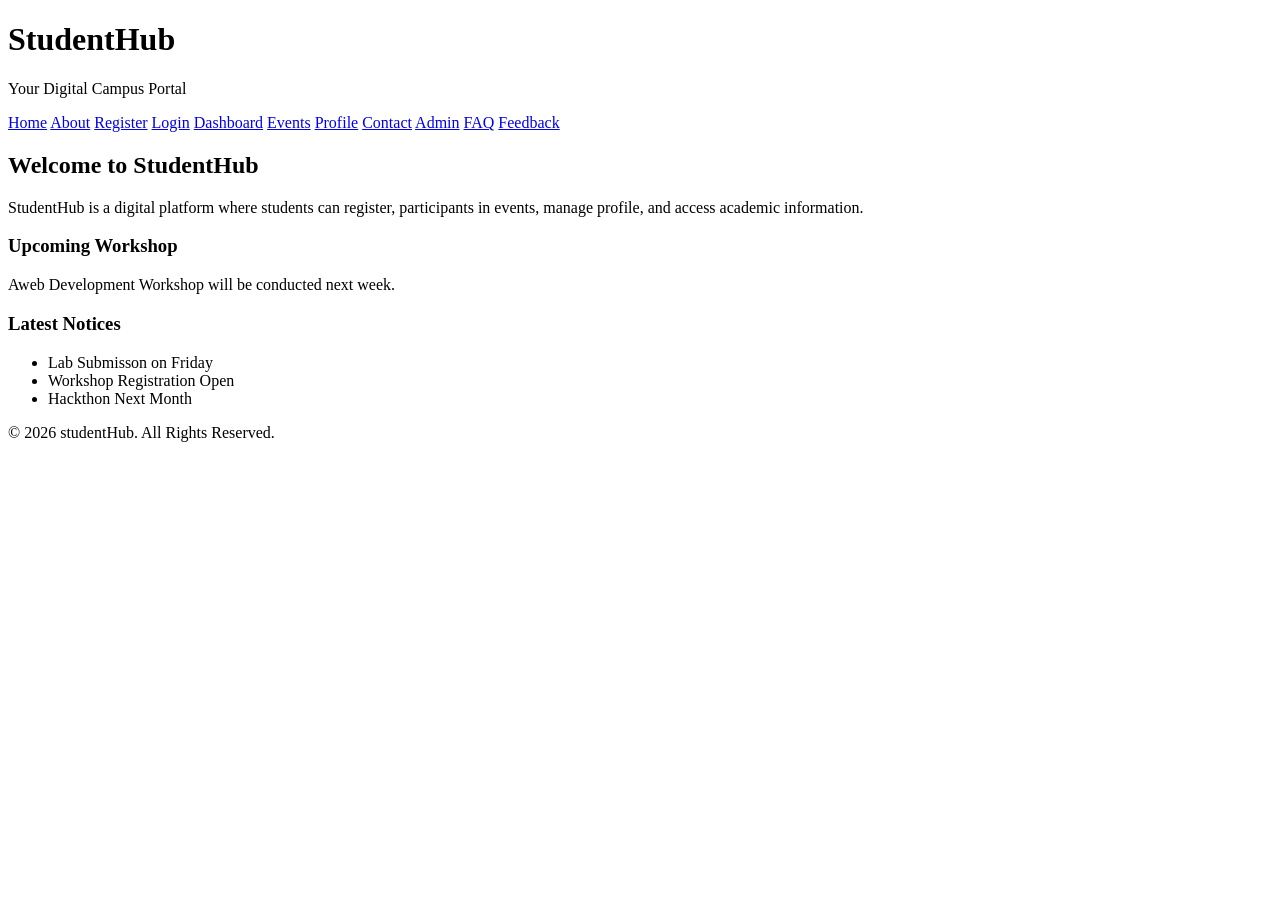
==== pages/index.html @ d690dd4f "Update homepage" ====
<!DOCTYPE html>
<html lang="en">
    <head>
        <meta charset="UTF-8">
        <meta name="viewport" content="width=device-width, initial-scale=1.0">
        <title>StudentHub - Home</title>
    </head>
    <body>
        <header>
            <h1>StudentHub</h1>
            <p>Your Digital Campus Portal</p>
        </header>

        <nav>
            <a href="index.html">Home</a>
            <a href="about.html">About</a>
            <a href="register.html">Register</a>
            <a href="login.html">Login</a>
            <a href="dashboard.html">Dashboard</a>
            <a href="events.html">Events</a>
            <a href="profile.html">Profile</a>
            <a href="contact.html">Contact</a>
            <a href="admin.html">Admin</a>
            <a href="faq.html">FAQ</a>
            <a href="feedback.html">Feedback</a>
        </nav>

        <main>
            <section>

                <h2>Welcome to StudentHub</h2>
                
                <p>
                    StudentHub is a digital platform where students can register, participants in events, manage profile, and access academic information.
                </p>

            </section>

            <article>

                <h3>Upcoming Workshop</h3>

                <p>
                    Aweb Development Workshop will be conducted next week.
                </p>

            </article>

            <aside>

                <h3>Latest Notices</h3>

                <ul>
        
                    <li>Lab Submisson on Friday</li>
                    <li>Workshop Registration Open</li>
                    <li>Hackthon Next Month</li>
                    
                </ul>

            </aside>

        </main>

        <footer>
            <p>&copy; 2026 studentHub. All Rights Reserved.</p>
        </footer>

    </body>
</html>
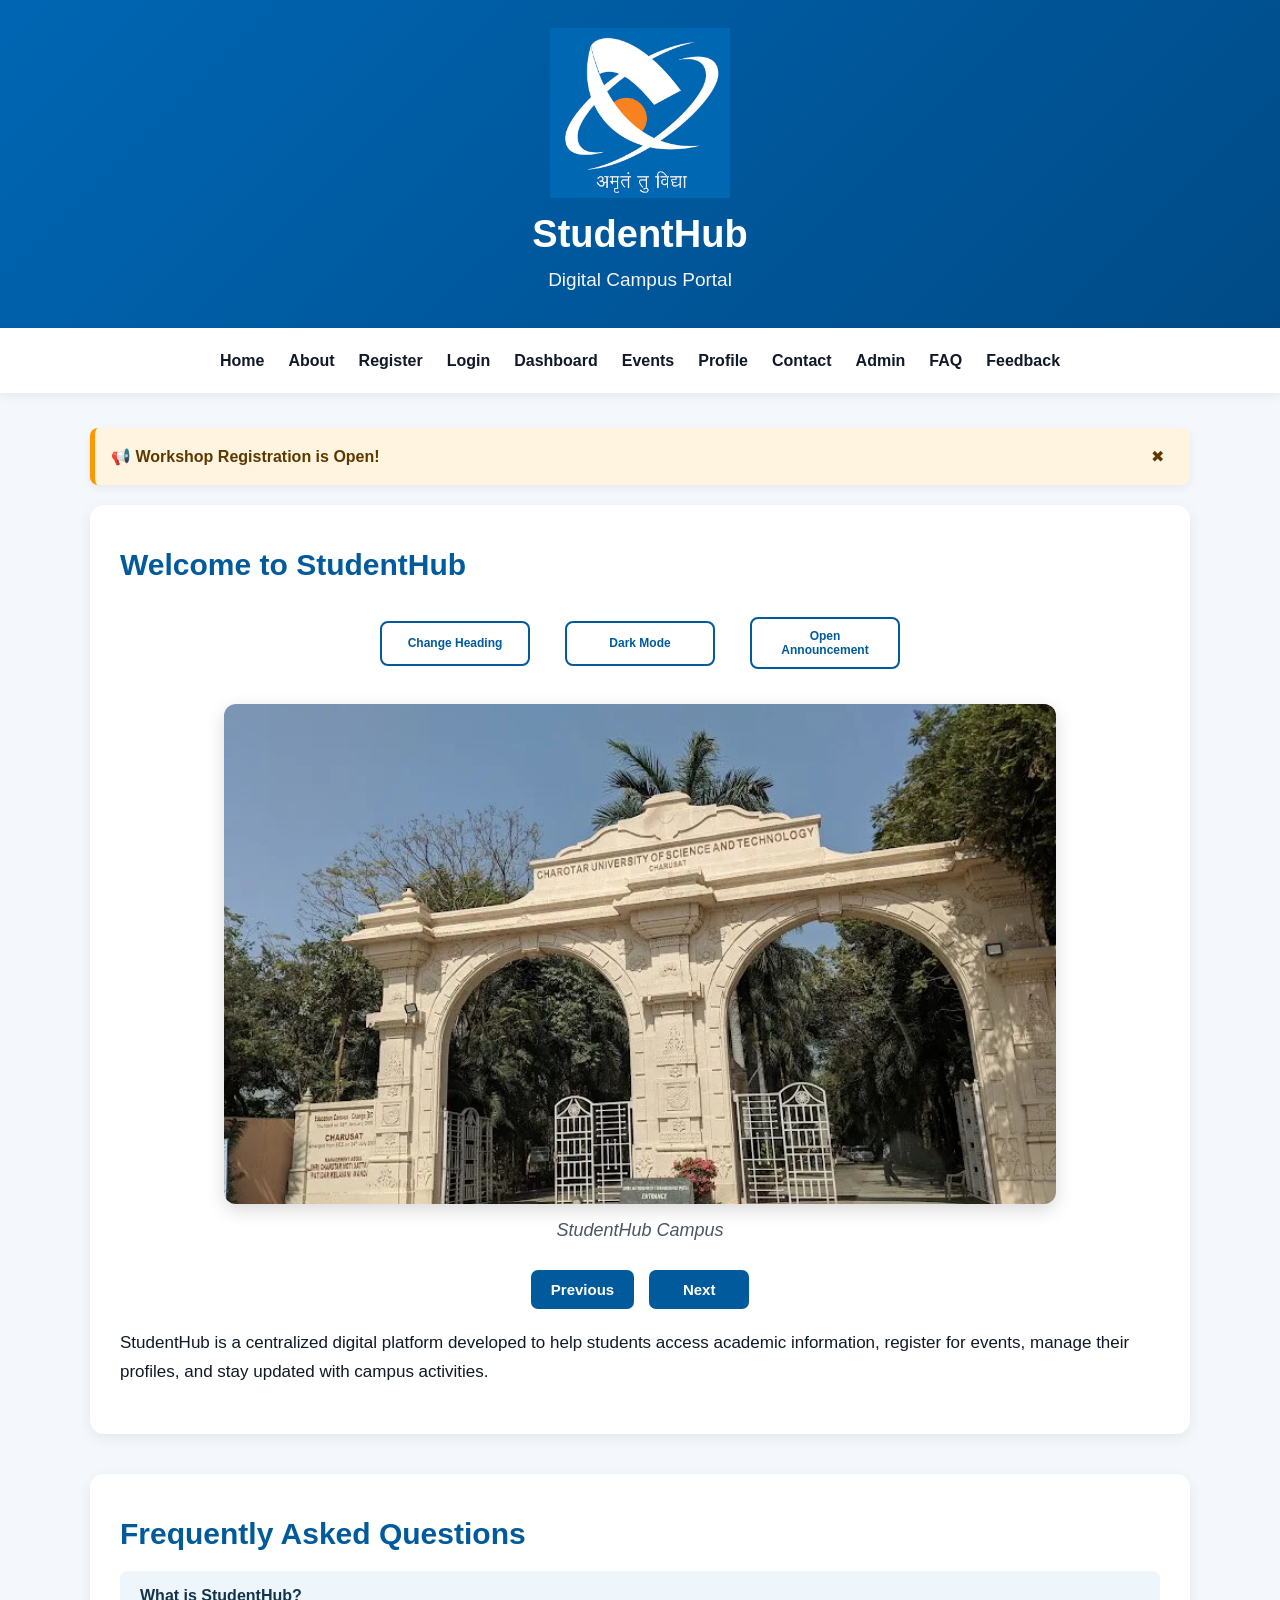
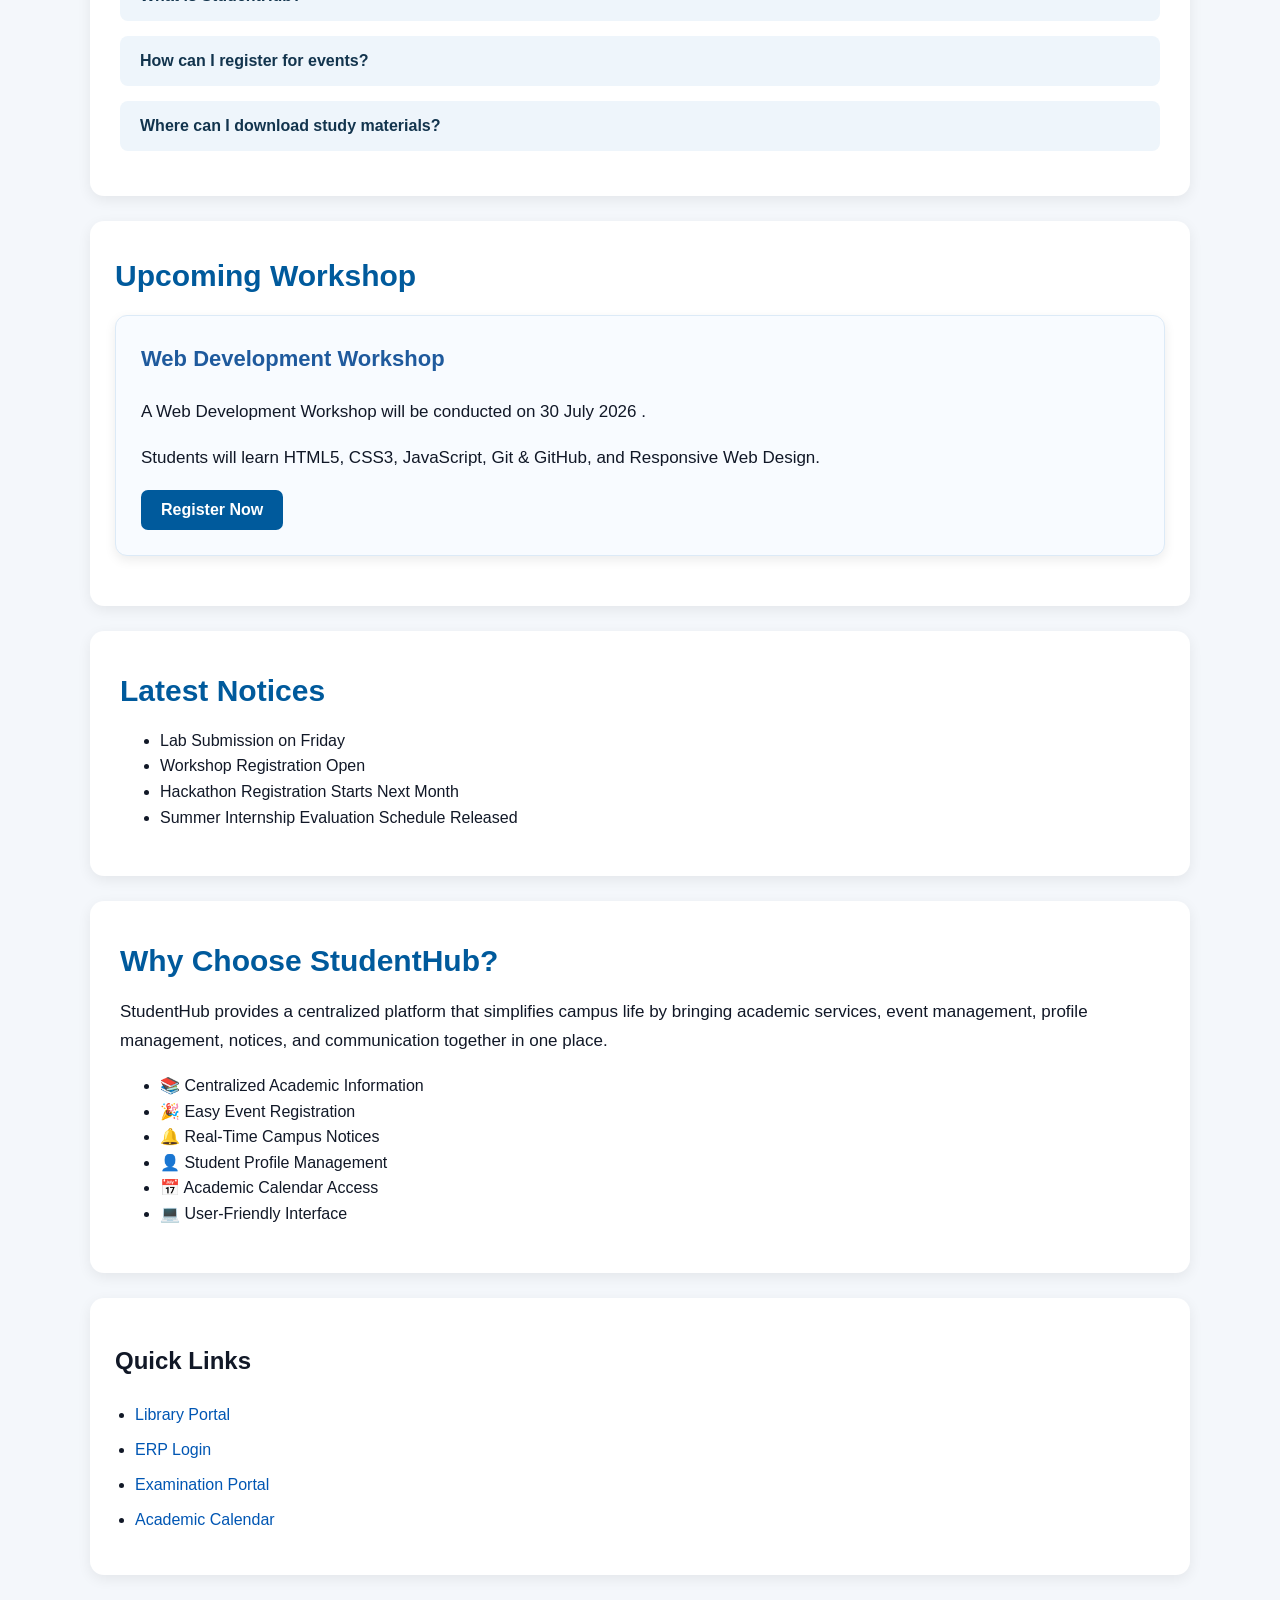
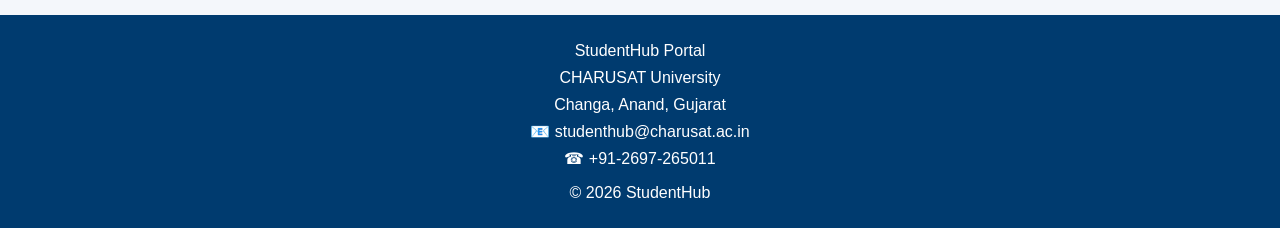
==== commit 3cc0aae1: "JS added" ====
--- a/pages/index.html
+++ b/pages/index.html
@@ -1,70 +1,378 @@
 <!DOCTYPE html>
 <html lang="en">
-    <head>
-        <meta charset="UTF-8">
-        <meta name="viewport" content="width=device-width, initial-scale=1.0">
-        <title>StudentHub - Home</title>
-    </head>
-    <body>
-        <header>
-            <h1>StudentHub</h1>
-            <p>Your Digital Campus Portal</p>
-        </header>
-
-        <nav>
-            <a href="index.html">Home</a>
-            <a href="about.html">About</a>
-            <a href="register.html">Register</a>
-            <a href="login.html">Login</a>
-            <a href="dashboard.html">Dashboard</a>
-            <a href="events.html">Events</a>
-            <a href="profile.html">Profile</a>
-            <a href="contact.html">Contact</a>
-            <a href="admin.html">Admin</a>
-            <a href="faq.html">FAQ</a>
-            <a href="feedback.html">Feedback</a>
-        </nav>
-
-        <main>
-            <section>
-
-                <h2>Welcome to StudentHub</h2>
-                
+
+<head>
+    <meta charset="UTF-8">
+    <meta name="viewport" content="width=device-width, initial-scale=1.0">
+
+    <title>StudentHub - Home</title>
+
+    <link rel="icon"
+          type="image/png"
+          href="../images/favstudenticon.png">
+
+    <link rel="stylesheet"
+          href="../css/style.css">
+</head>
+
+<body>
+
+    <!-- =========================
+         Header
+         ========================= -->
+
+    <header>
+
+        <img src="../images/logo.png"
+             alt="StudentHub Logo">
+
+        <h1>StudentHub</h1>
+
+        <p>Digital Campus Portal</p>
+
+    </header>
+
+
+    <!-- =========================
+         Navigation
+         ========================= -->
+
+    <button id="menuBtn">☰ Menu</button>
+
+    <nav id="mainMenu">
+
+        <ul>
+            <li><a href="index.html">Home</a></li>
+            <li><a href="about.html">About</a></li>
+            <li><a href="register.html">Register</a></li>
+            <li><a href="login.html">Login</a></li>
+            <li><a href="dashboard.html">Dashboard</a></li>
+            <li><a href="events.html">Events</a></li>
+            <li><a href="profile.html">Profile</a></li>
+            <li><a href="contact.html">Contact</a></li>
+            <li><a href="admin.html">Admin</a></li>
+            <li><a href="faq.html">FAQ</a></li>
+            <li><a href="feedback.html">Feedback</a></li>
+        </ul>
+
+    </nav>
+
+
+    <!-- =========================
+         Main Content
+         ========================= -->
+
+    <main>
+
+        <!-- Notification -->
+
+        <div id="notification">
+
+            <span>📢 Workshop Registration is Open!</span>
+
+            <button id="closeBtn">✖</button>
+
+        </div>
+
+
+        <!-- =========================
+             Welcome Section
+             ========================= -->
+
+        <section>
+
+            <h2 id="welcomeHeading">
+                Welcome to StudentHub
+            </h2>
+
+            <div class="welcome-buttons">
+
+                <button id="changeBtn">
+                    Change Heading
+                </button>
+
+                <button id="themeBtn">
+                    Dark Mode
+                </button>
+
+                <button id="openModalBtn">
+                    Open Announcement
+                </button>
+
+            </div>
+
+
+            <!-- Image Slider -->
+
+            <figure>
+
+                <img id="sliderImage"
+                     src="../images/campus1.jpg"
+                     alt="StudentHub Campus Name">
+
+                <figcaption id="sliderCaption">
+                    StudentHub Campus
+                </figcaption>
+
+            </figure>
+
+
+            <div class="slider-buttons">
+
+                <button id="previousBtn">
+                    Previous
+                </button>
+
+                <button id="nextBtn">
+                    Next
+                </button>
+
+            </div>
+
+
+            <p>
+                StudentHub is a centralized digital platform developed
+                to help students access academic information, register
+                for events, manage their profiles, and stay updated
+                with campus activities.
+            </p>
+
+        </section>
+
+
+        <!-- =========================
+             FAQ Section
+             ========================= -->
+
+        <section id="faq">
+
+            <h2>Frequently Asked Questions</h2>
+
+
+            <div class="faq-item">
+
+                <button id="faqBtn1">
+                    What is StudentHub?
+                </button>
+
+                <div id="faqAnswer1">
+                    StudentHub is a web portal where students can access
+                    study materials, notices, events, internship updates,
+                    and academic resources.
+                </div>
+
+            </div>
+
+
+            <div class="faq-item">
+
+                <button id="faqBtn2">
+                    How can I register for events?
+                </button>
+
+                <div id="faqAnswer2">
+                    Students can register through the Events page
+                    by filling the registration form.
+                </div>
+
+            </div>
+
+
+            <div class="faq-item">
+
+                <button id="faqBtn3">
+                    Where can I download study materials?
+                </button>
+
+                <div id="faqAnswer3">
+                    Study materials are available in the Resources section.
+                </div>
+
+            </div>
+
+        </section>
+
+
+        <!-- =========================
+             Upcoming Workshop
+             ========================= -->
+
+        <section id="workshop">
+
+            <h2>Upcoming Workshop</h2>
+
+            <article class="workshop-card">
+
+                <h3>
+                    Web Development Workshop
+                </h3>
+
                 <p>
-                    StudentHub is a digital platform where students can register, participants in events, manage profile, and access academic information.
+                    A Web Development Workshop will be conducted on
+                    <time datetime="2026-07-30">
+                        30 July 2026
+                    </time>.
                 </p>
 
-            </section>
-
-            <article>
-
-                <h3>Upcoming Workshop</h3>
-
                 <p>
-                    Aweb Development Workshop will be conducted next week.
+                    Students will learn HTML5, CSS3, JavaScript,
+                    Git &amp; GitHub, and Responsive Web Design.
                 </p>
 
+                <button id="registerBtn">
+                    Register Now
+                </button>
+
             </article>
 
-            <aside>
-
-                <h3>Latest Notices</h3>
-
-                <ul>
-        
-                    <li>Lab Submisson on Friday</li>
-                    <li>Workshop Registration Open</li>
-                    <li>Hackthon Next Month</li>
-                    
-                </ul>
-
-            </aside>
-
-        </main>
-
-        <footer>
-            <p>&copy; 2026 studentHub. All Rights Reserved.</p>
-        </footer>
-
-    </body>
+        </section>
+
+
+        <!-- =========================
+             Latest Notices
+             ========================= -->
+
+        <section>
+
+            <h2>Latest Notices</h2>
+
+            <ul>
+
+                <li>Lab Submission on Friday</li>
+
+                <li>Workshop Registration Open</li>
+
+                <li>Hackathon Registration Starts Next Month</li>
+
+                <li>
+                    Summer Internship Evaluation Schedule Released
+                </li>
+
+            </ul>
+
+        </section>
+
+
+        <!-- =========================
+             Why Choose StudentHub
+             ========================= -->
+
+        <section>
+
+            <h2>Why Choose StudentHub?</h2>
+
+            <p>
+                StudentHub provides a centralized platform that
+                simplifies campus life by bringing academic services,
+                event management, profile management, notices, and
+                communication together in one place.
+            </p>
+
+            <ul>
+
+                <li>📚 Centralized Academic Information</li>
+
+                <li>🎉 Easy Event Registration</li>
+
+                <li>🔔 Real-Time Campus Notices</li>
+
+                <li>👤 Student Profile Management</li>
+
+                <li>📅 Academic Calendar Access</li>
+
+                <li>💻 User-Friendly Interface</li>
+
+            </ul>
+
+        </section>
+
+
+        <!-- =========================
+             Quick Links
+             ========================= -->
+
+        <aside>
+
+            <h2>Quick Links</h2>
+
+            <ul>
+
+                <li>
+                    <a href="#">Library Portal</a>
+                </li>
+
+                <li>
+                    <a href="#">ERP Login</a>
+                </li>
+
+                <li>
+                    <a href="#">Examination Portal</a>
+                </li>
+
+                <li>
+                    <a href="#">Academic Calendar</a>
+                </li>
+
+            </ul>
+
+        </aside>
+
+    </main>
+
+
+    <!-- =========================
+         Announcement Modal
+         ========================= -->
+
+    <div id="announcementModal"
+         class="modal">
+
+        <div class="modal-content">
+
+            <span id="closeModal">&times;</span>
+
+            <h2>
+                📢 StudentHub Announcement
+            </h2>
+
+            <p>
+                Welcome to StudentHub! The Web Development Workshop
+                registration is now open. Register before the last
+                date to secure your seat.
+            </p>
+
+        </div>
+
+    </div>
+
+
+    <!-- =========================
+         Footer
+         ========================= -->
+
+    <footer>
+
+        <address>
+
+            StudentHub Portal<br>
+            CHARUSAT University<br>
+            Changa, Anand, Gujarat<br>
+            📧 studenthub@charusat.ac.in<br>
+            ☎ +91-2697-265011
+
+        </address>
+
+        <p>
+            © 2026 StudentHub
+        </p>
+
+    </footer>
+
+
+    <!-- JavaScript -->
+
+    <script src="../js/script.js"></script>
+
+</body>
+
 </html>
--- a/css/style.css
+++ b/css/style.css
@@ -0,0 +1,804 @@
+/* =========================================================
+   StudentHub - Main Stylesheet
+   ========================================================= */
+
+/* =========================
+   Reset & Base
+   ========================= */
+
+*,
+*::before,
+*::after {
+    box-sizing: border-box;
+}
+
+html {
+    scroll-behavior: smooth;
+}
+
+html,
+body {
+    width: 100%;
+    max-width: 100%;
+    overflow-x: hidden;
+}
+
+body {
+    margin: 0;
+    background: #f4f7fb;
+    color: #111827;
+    font-family: Arial, Helvetica, sans-serif;
+    line-height: 1.6;
+    transition:
+        background-color 0.3s ease,
+        color 0.3s ease;
+}
+
+button,
+a {
+    -webkit-tap-highlight-color: transparent;
+}
+
+button {
+    font-family: inherit;
+}
+
+/* =========================
+   Header
+   ========================= */
+
+header {
+    padding: 28px 15px 32px;
+    background: linear-gradient(135deg, #0066b3, #004b87);
+    color: white;
+    text-align: center;
+    box-shadow: 0 4px 14px rgba(0, 0, 0, 0.15);
+}
+
+header img {
+    display: block;
+    width: 180px;
+    max-width: 35vw;
+    height: auto;
+    margin: 0 auto 14px;
+    transition: transform 0.3s ease;
+}
+
+header img:hover {
+    transform: scale(1.04);
+}
+
+header h1 {
+    margin: 5px 0;
+    font-size: clamp(28px, 3vw, 38px);
+    line-height: 1.2;
+}
+
+header p {
+    margin: 8px 0 0;
+    font-size: clamp(15px, 1.5vw, 19px);
+    opacity: 0.95;
+}
+
+/* =========================
+   Navigation
+   ========================= */
+
+nav {
+    display: flex;
+    justify-content: center;
+    align-items: center;
+    flex-wrap: wrap;
+    gap: 4px;
+    padding: 12px 10px;
+    background: white;
+    box-shadow: 0 2px 10px rgba(0, 0, 0, 0.08);
+    position: relative;
+    z-index: 50;
+}
+
+nav ul {
+    display: flex;
+    justify-content: center;
+    align-items: center;
+    flex-wrap: wrap;
+    gap: 4px;
+    margin: 0;
+    padding: 0;
+    list-style: none;
+}
+
+nav li {
+    display: inline;
+}
+
+nav a {
+    display: inline-block;
+    padding: 8px 10px;
+    color: #111827;
+    text-decoration: none;
+    font-weight: bold;
+    white-space: nowrap;
+    border-radius: 6px;
+    transition:
+        color 0.25s ease,
+        background-color 0.25s ease,
+        transform 0.25s ease;
+}
+
+nav a:hover {
+    color: #005a9c;
+    background: #eaf4ff;
+    transform: translateY(-1px);
+}
+
+nav a:active {
+    transform: translateY(0);
+}
+
+/* =========================
+   Mobile Menu Button
+   ========================= */
+
+#menuBtn {
+    display: none;
+    width: 100%;
+    padding: 14px;
+    border: none;
+    background: #005a9c;
+    color: white;
+    font-size: 18px;
+    font-weight: bold;
+    cursor: pointer;
+    transition:
+        background-color 0.25s ease,
+        transform 0.2s ease;
+}
+
+#menuBtn:hover {
+    background: #004b87;
+}
+
+#menuBtn:active {
+    transform: scale(0.99);
+}
+
+/* =========================
+   Main
+   ========================= */
+
+main {
+    width: 92%;
+    max-width: 1100px;
+    margin: 35px auto;
+}
+
+/* =========================
+   Sections / Cards
+   ========================= */
+
+section,
+article,
+aside {
+    margin-bottom: 25px;
+    padding: 25px;
+    background: white;
+    border-radius: 14px;
+    box-shadow: 0 4px 14px rgba(0, 0, 0, 0.07);
+    transition:
+        background-color 0.3s ease,
+        color 0.3s ease,
+        box-shadow 0.3s ease,
+        transform 0.3s ease;
+}
+
+section {
+    padding: 30px;
+}
+
+section h2 {
+    margin: 10px 0 18px;
+    color: #005a9c;
+    font-size: clamp(24px, 2.5vw, 30px);
+    line-height: 1.3;
+}
+
+section p,
+article p {
+    line-height: 1.7;
+}
+
+section p {
+    font-size: clamp(15px, 1.4vw, 17px);
+}
+
+article h3,
+aside h3 {
+    margin-top: 0;
+    color: #005a9c;
+    font-size: 22px;
+}
+
+aside ul {
+    padding-left: 20px;
+}
+
+aside li {
+    margin-bottom: 8px;
+    line-height: 1.7;
+}
+
+/* =========================
+   Notification
+   ========================= */
+
+#notification {
+    display: flex;
+    align-items: center;
+    justify-content: space-between;
+    gap: 12px;
+
+    margin-bottom: 20px;
+    padding: 14px 16px;
+
+    background: #fff4df;
+    color: #5c3900;
+
+    border-left: 5px solid #ff9800;
+    border-radius: 8px;
+
+    font-weight: bold;
+
+    box-shadow: 0 3px 10px rgba(0, 0, 0, 0.06);
+
+    animation: notificationSlide 0.5s ease;
+}
+
+#notification span {
+    overflow-wrap: anywhere;
+}
+
+#closeBtn {
+    flex-shrink: 0;
+
+    padding: 5px 10px;
+
+    border: none;
+    border-radius: 5px;
+
+    background: transparent;
+    color: #5c3900;
+
+    font-size: 16px;
+    cursor: pointer;
+
+    transition:
+        background-color 0.2s ease,
+        color 0.2s ease,
+        transform 0.2s ease;
+}
+
+#closeBtn:hover {
+    background: rgba(255, 152, 0, 0.15);
+    color: #d32f2f;
+    transform: scale(1.08);
+}
+
+@keyframes notificationSlide {
+    from {
+        opacity: 0;
+        transform: translateY(-12px);
+    }
+
+    to {
+        opacity: 1;
+        transform: translateY(0);
+    }
+}
+
+/* =========================
+   General Interactive Buttons
+   ========================= */
+
+#themeBtn,
+#changeBtn,
+#openModalBtn {
+    width: 150px;
+    min-height: 45px;
+
+    margin: 5px;
+    padding: 10px 15px;
+
+    border: 2px solid #005a9c;
+    border-radius: 8px;
+
+    background: white;
+    color: #005a9c;
+
+    font-size: 12px;
+    font-weight: bold;
+
+    cursor: pointer;
+
+    transition:
+        background-color 0.25s ease,
+        color 0.25s ease,
+        border-color 0.25s ease,
+        transform 0.2s ease,
+        box-shadow 0.25s ease;
+}
+
+/* Position only the three welcome buttons */
+.welcome-buttons {
+    display: flex;
+    justify-content: center;
+    align-items: center;
+    gap: 25px;
+    margin: 28px auto 30px;
+    flex-wrap: wrap;
+}
+
+#themeBtn:hover,
+#changeBtn:hover,
+#openModalBtn:hover {
+    background: #005a9c;
+    color: white;
+    transform: translateY(-2px);
+    box-shadow: 0 5px 12px rgba(0, 90, 156, 0.25);
+}
+
+#themeBtn:active,
+#changeBtn:active,
+#openModalBtn:active {
+    transform: translateY(0);
+}
+
+/* =========================
+   Image Slider
+   ========================= */
+
+figure {
+    width: 80%;
+    max-width: 1000px;
+    margin: 25px auto;
+    text-align: center;
+}
+
+#sliderImage {
+    display: block;
+    width: 100%;
+    height: 500px;
+    object-fit: cover;
+
+    border-radius: 12px;
+
+    box-shadow: 0 6px 18px rgba(0, 0, 0, 0.15);
+
+    transition:
+        opacity 0.35s ease,
+        transform 0.35s ease,
+        box-shadow 0.3s ease;
+}
+
+#sliderImage:hover {
+    transform: scale(1.01);
+    box-shadow: 0 8px 22px rgba(0, 0, 0, 0.2);
+}
+
+figure figcaption {
+    margin-top: 12px;
+    color: #4b5563;
+    font-size: 18px;
+    font-style: italic;
+}
+
+.slider-buttons {
+    display: flex;
+    justify-content: center;
+    gap: 15px;
+
+    margin-top: 18px;
+    margin-bottom: 20px;
+}
+
+.slider-buttons button,
+.workshop-card button {
+    padding: 11px 20px;
+
+    border: none;
+    border-radius: 7px;
+
+    background: #005a9c;
+    color: white;
+
+    font-size: 15px;
+    font-weight: bold;
+
+    cursor: pointer;
+
+    transition:
+        background-color 0.25s ease,
+        transform 0.2s ease,
+        box-shadow 0.25s ease;
+}
+
+.slider-buttons button {
+    min-width: 100px;
+}
+
+.slider-buttons button:hover,
+.workshop-card button:hover {
+    background: #004b87;
+    transform: translateY(-2px);
+    box-shadow: 0 5px 12px rgba(0, 75, 135, 0.25);
+}
+
+.slider-buttons button:active,
+.workshop-card button:active {
+    transform: translateY(0);
+}
+
+/* =========================
+   FAQ
+   ========================= */
+
+#faq {
+    margin-top: 40px;
+}
+
+.faq-item {
+    margin-bottom: 15px;
+}
+
+.faq-item button {
+    width: 100%;
+    padding: 16px 20px;
+
+    border: none;
+    border-radius: 8px;
+
+    background: #eef5fb;
+    color: #12344d;
+
+    font-size: 16px;
+    font-weight: bold;
+    text-align: left;
+
+    cursor: pointer;
+
+    transition:
+        background-color 0.25s ease,
+        color 0.25s ease,
+        transform 0.2s ease;
+}
+
+.faq-item button:hover {
+    background: #dcecf9;
+    transform: translateY(-2px);
+}
+
+.faq-item button:active {
+    transform: translateY(0);
+}
+
+.faq-item div[id^="faqAnswer"] {
+    display: none;
+
+    padding: 15px 20px;
+
+    background: #f8f9fa;
+    color: #374151;
+
+    border: 1px solid #d9dee5;
+    border-radius: 0 0 8px 8px;
+
+    line-height: 1.6;
+
+    animation: faqOpen 0.25s ease;
+}
+
+@keyframes faqOpen {
+    from {
+        opacity: 0;
+        transform: translateY(-4px);
+    }
+
+    to {
+        opacity: 1;
+        transform: translateY(0);
+    }
+}
+
+/* =========================
+   Workshop
+   ========================= */
+
+#workshop {
+    padding: 25px;
+}
+
+.workshop-card {
+    margin-top: 20px;
+    padding: 25px;
+
+    background: #f8fbff;
+
+    border: 1px solid #dceaf7;
+    border-radius: 12px;
+
+    box-shadow: 0 4px 12px rgba(0, 0, 0, 0.08);
+
+    transition:
+        transform 0.3s ease,
+        box-shadow 0.3s ease,
+        background-color 0.3s ease;
+}
+
+.workshop-card:hover {
+    transform: translateY(-5px);
+    box-shadow: 0 9px 22px rgba(0, 0, 0, 0.12);
+}
+
+.workshop-card h3 {
+    margin-top: 0;
+    color: #1f5a9d;
+}
+
+.workshop-card p {
+    line-height: 1.7;
+}
+
+.workshop-card button {
+    font-size: 16px;
+}
+
+/* =========================
+   Quick Links
+   ========================= */
+
+aside a {
+    color: #0056b3;
+    text-decoration: none;
+    transition:
+        color 0.2s ease,
+        padding-left 0.2s ease;
+}
+
+aside a:hover {
+    color: #003b6f;
+    padding-left: 4px;
+    text-decoration: underline;
+}
+
+/* =========================
+   Modal
+   ========================= */
+
+.modal {
+    display: none;
+
+    position: fixed;
+    inset: 0;
+
+    width: 100%;
+    height: 100%;
+
+    padding: 20px;
+
+    background: rgba(0, 0, 0, 0.65);
+
+    z-index: 1000;
+
+    overflow-y: auto;
+}
+
+.modal-content {
+    position: relative;
+
+    width: 50%;
+    max-width: 600px;
+
+    margin: 10% auto;
+    padding: 30px;
+
+    background: white;
+    color: #111827;
+
+    border-radius: 12px;
+
+    text-align: center;
+
+    box-shadow: 0 15px 40px rgba(0, 0, 0, 0.3);
+
+    animation: modalOpen 0.3s ease;
+}
+
+.modal-content h2 {
+    margin-top: 0;
+    color: #005a9c;
+}
+
+.modal-content p {
+    line-height: 1.7;
+}
+
+@keyframes modalOpen {
+    from {
+        opacity: 0;
+        transform: translateY(-25px) scale(0.97);
+    }
+
+    to {
+        opacity: 1;
+        transform: translateY(0) scale(1);
+    }
+}
+
+#closeModal {
+    position: absolute;
+    top: 10px;
+    right: 18px;
+
+    font-size: 30px;
+    font-weight: bold;
+
+    color: #d32f2f;
+
+    cursor: pointer;
+
+    transition:
+        color 0.2s ease,
+        transform 0.2s ease;
+}
+
+#closeModal:hover {
+    color: #b71c1c;
+    transform: rotate(90deg);
+}
+
+/* =========================
+   Footer
+   ========================= */
+
+footer {
+    margin-top: 40px;
+    padding: 22px 10px;
+
+    background: #003b6f;
+    color: white;
+
+    text-align: center;
+}
+
+footer address {
+    line-height: 1.7;
+    font-style: normal;
+}
+
+footer p {
+    margin: 8px 0 0;
+}
+
+/* =========================================================
+   Dark Mode
+   ========================================================= */
+
+body.dark {
+    background: #0f1115;
+    color: #f5f5f5;
+}
+
+body.dark header {
+    background: linear-gradient(135deg, #111827, #1f2937);
+}
+
+body.dark nav {
+    background: #181a1f;
+}
+
+body.dark nav a {
+    color: #f5f5f5;
+}
+
+body.dark nav a:hover {
+    background: #252a33;
+    color: #64b5f6;
+}
+
+body.dark section,
+body.dark article,
+body.dark aside {
+    background: #1b1e24;
+    color: #f5f5f5;
+    box-shadow: 0 4px 14px rgba(0, 0, 0, 0.3);
+}
+
+body.dark section h2,
+body.dark article h3,
+body.dark aside h3 {
+    color: #64b5f6;
+}
+
+body.dark #notification {
+    background: #332b1d;
+    color: #ffd180;
+    border-left-color: #ff9800;
+}
+
+body.dark #closeBtn {
+    color: #ffd180;
+}
+
+body.dark #closeBtn:hover {
+    background: rgba(255, 152, 0, 0.15);
+    color: #ff6b6b;
+}
+
+body.dark #themeBtn,
+body.dark #changeBtn,
+body.dark #openModalBtn {
+    background: #252a33;
+    color: #9dccff;
+    border-color: #4d9bd6;
+}
+
+body.dark #themeBtn:hover,
+body.dark #changeBtn:hover,
+body.dark #openModalBtn:hover {
+    background: #4d9bd6;
+    color: #101010;
+}
+
+body.dark .workshop-card {
+    background: #242831;
+    color: #f5f5f5;
+    border-color: #3c424d;
+}
+
+body.dark .workshop-card h3 {
+    color: #8ab4f8;
+}
+
+body.dark .workshop-card p {
+    color: #e5e7eb;
+}
+
+body.dark aside a {
+    color: #66b2ff;
+}
+
+body.dark aside a:hover {
+    color: #9dccff;
+}
+
+body.dark .faq-item button {
+    background: #292d35;
+    color: white;
+}
+
+body.dark .faq-item button:hover {
+    background: #343944;
+}
+
+body.dark [id^="faqAnswer"] {
+    background: #24272e;
+    color: #f5f5f5;
+    border-color: #414650;
+}
+
+body.dark figure figcaption {
+    color: #d1d5db;
+}
+
+body.dark .modal-content {
+    background: #1e2229;
+    color: white;
+}
+
+body.dark .modal-content h2 {
+    color: #8ab4f8;
+}
+
+body.dark footer {
+    background: #080a0d;
+}
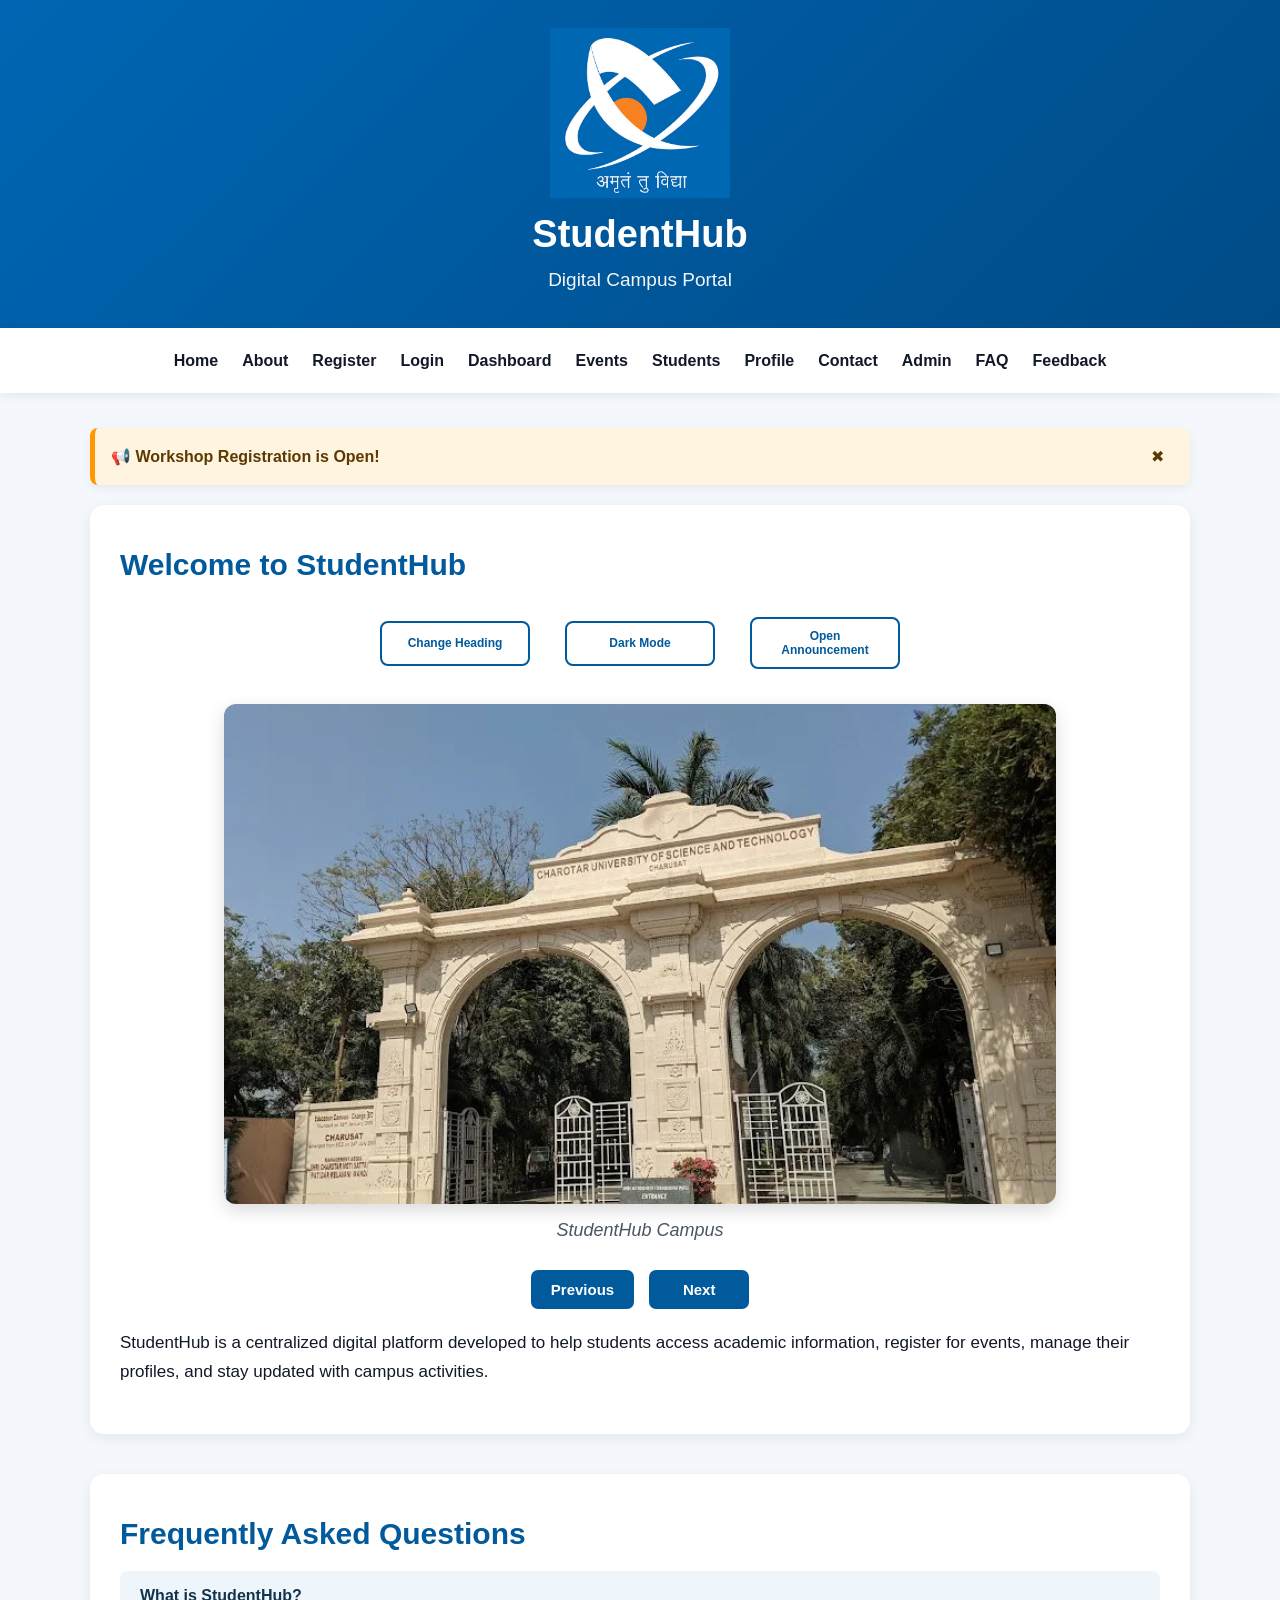
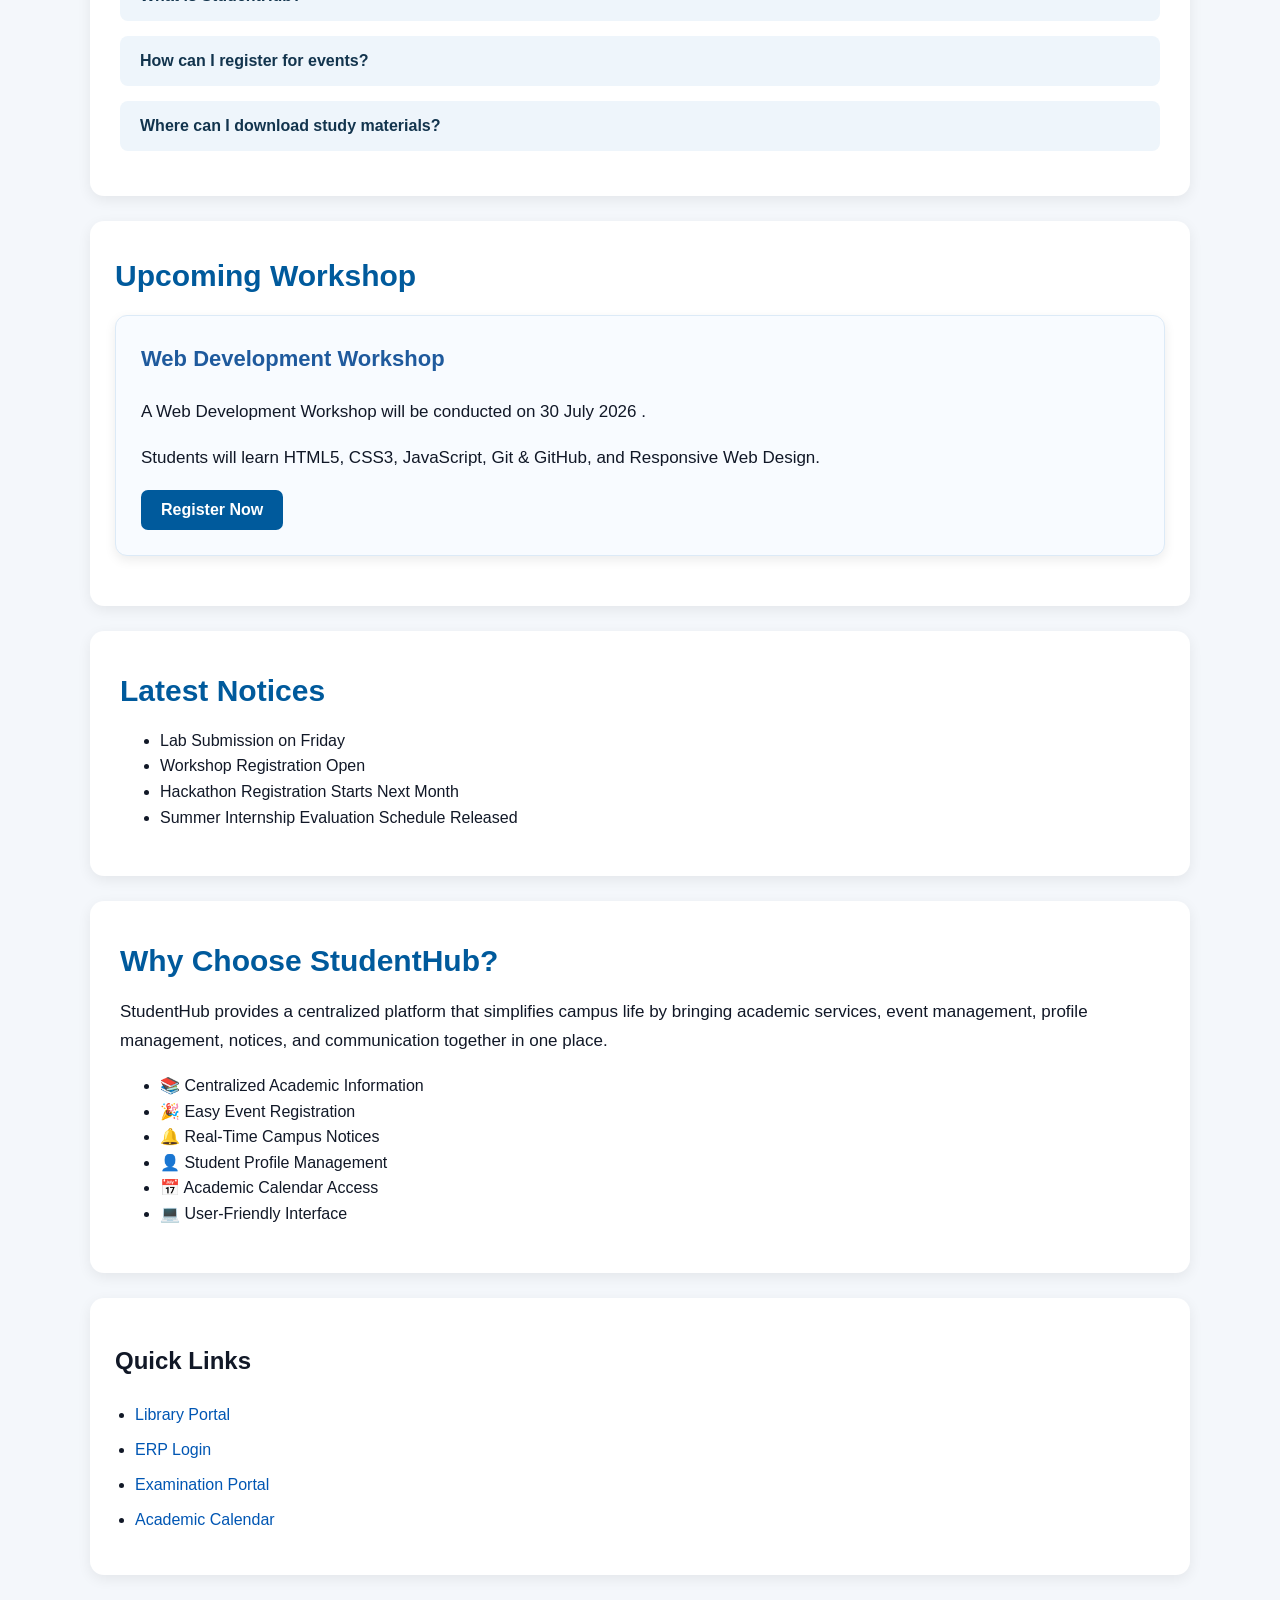
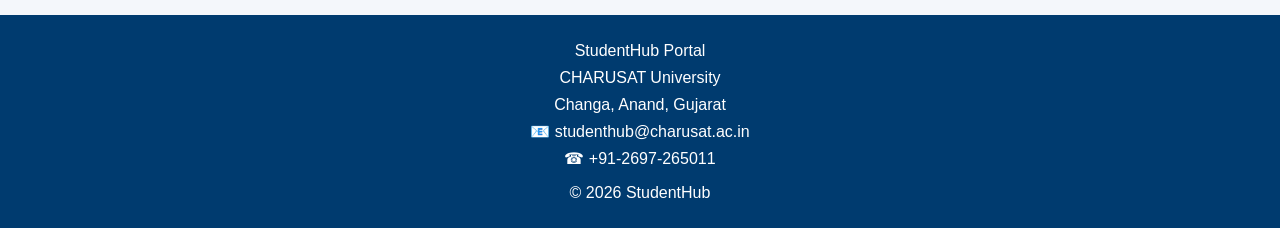
==== commit 5e8233f0: "Practical 6" ====
--- a/pages/index.html
+++ b/pages/index.html
@@ -9,7 +9,7 @@
 
     <link rel="icon"
           type="image/png"
-          href="../images/favstudenticon.png">
+          href="../images/logo.png">
 
     <link rel="stylesheet"
           href="../css/style.css">
@@ -37,7 +37,7 @@
          Navigation
          ========================= -->
 
-    <button id="menuBtn">☰ Menu</button>
+    <button id="menuBtn" aria-expanded="false" aria-controls="mainMenu">☰ Menu</button>
 
     <nav id="mainMenu">
 
@@ -48,6 +48,7 @@
             <li><a href="login.html">Login</a></li>
             <li><a href="dashboard.html">Dashboard</a></li>
             <li><a href="events.html">Events</a></li>
+            <li><a href="student.html">Students</a></li>
             <li><a href="profile.html">Profile</a></li>
             <li><a href="contact.html">Contact</a></li>
             <li><a href="admin.html">Admin</a></li>
@@ -70,7 +71,7 @@
 
             <span>📢 Workshop Registration is Open!</span>
 
-            <button id="closeBtn">✖</button>
+            <button id="closeBtn" aria-label="Close notification">✖</button>
 
         </div>
 
@@ -325,13 +326,16 @@
          ========================= -->
 
     <div id="announcementModal"
-         class="modal">
+         class="modal"
+         role="dialog"
+         aria-modal="true"
+         aria-labelledby="announcementTitle">
 
         <div class="modal-content">
 
-            <span id="closeModal">&times;</span>
-
-            <h2>
+            <button id="closeModal" type="button" aria-label="Close announcement">&times;</button>
+
+            <h2 id="announcementTitle">
                 📢 StudentHub Announcement
             </h2>
 
--- a/css/style.css
+++ b/css/style.css
@@ -636,6 +636,9 @@
 
 #closeModal {
     position: absolute;
+    border: none;
+    background: transparent;
+    padding: 4px;
     top: 10px;
     right: 18px;
 
@@ -801,4 +804,52 @@
 
 body.dark footer {
     background: #080a0d;
+}
+
+/* =========================================================
+   Responsive Navigation
+   ========================================================= */
+
+@media (max-width: 768px) {
+    #menuBtn {
+        display: block;
+    }
+
+    #mainMenu {
+        display: none;
+        width: 100%;
+        padding: 10px 0;
+    }
+
+    #mainMenu.active {
+        display: flex;
+        flex-direction: column;
+    }
+
+    #mainMenu ul {
+        flex-direction: column;
+        width: 100%;
+        gap: 2px;
+    }
+
+    #mainMenu li {
+        width: 100%;
+        text-align: center;
+    }
+
+    #mainMenu a {
+        display: block;
+        width: 100%;
+        padding: 10px 16px;
+    }
+}
+
+body.dark #menuBtn {
+    background: #181a1f;
+    color: #64b5f6;
+    border-bottom: 1px solid #2d333b;
+}
+
+body.dark #menuBtn:hover {
+    background: #252a33;
 }
